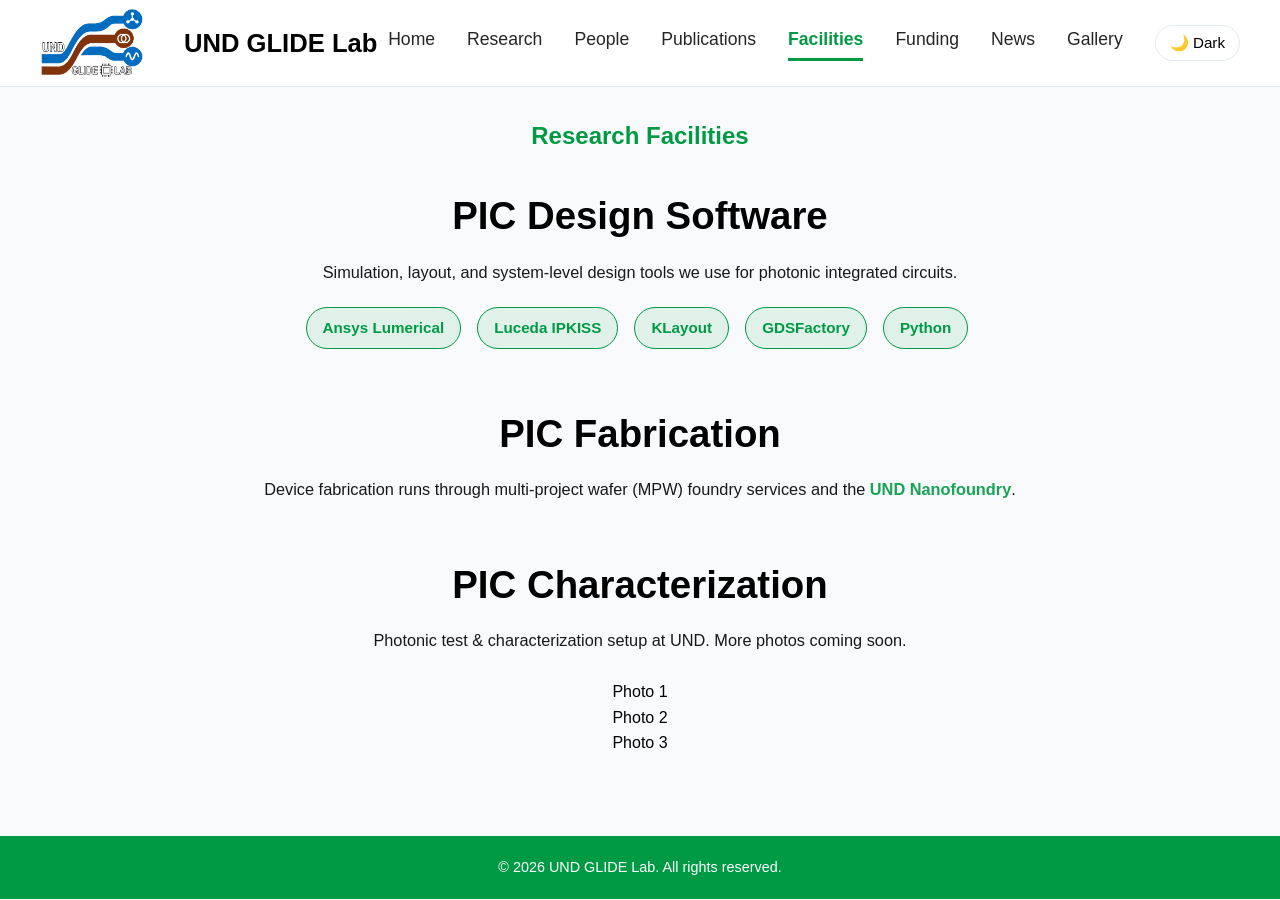
==== facilities.html @ af48dcd4 "Update facilities.html" ====
<!DOCTYPE html>
<html lang="en">
<head>
<meta charset="UTF-8">
<meta name="viewport" content="width=device-width, initial-scale=1.0">
<title>Research Facilities | UND GLIDE Lab</title>
<meta name="description" content="Software, equipment, and fabrication resources at UND GLIDE Lab.">
<link rel="stylesheet" href="css/style.css">
<style>
  .software-list {
    display: flex;
    flex-wrap: wrap;
    gap: 10px;
    justify-content: center;
    margin-top: 16px;
  }
  .software-list .tag {
    font-size: 0.95rem;
    padding: 8px 16px;
  }
  .facility-block {
    max-width: 900px;
    margin: 0 auto 50px;
    text-align: center;
  }
  .facility-block p {
    font-size: 1.02rem;
    line-height: 1.7;
    opacity: 0.9;
  }
  .facility-block a {
    color: var(--primary, #009A44);
    font-weight: 600;
  }
  .facility-block a:hover { text-decoration: underline; }
</style>
</head>
<body>

<header class="navbar">
  <div class="nav-inner">
    <a href="index.html" class="brand">
      <span class="brand-mark"></span> UND GLIDE Lab
    </a>
    <nav class="nav-links">
      <a href="index.html" data-page="index">Home</a>
      <a href="research.html" data-page="research">Research</a>
      <a href="people.html" data-page="people">People</a>
      <a href="publications.html" data-page="publications">Publications</a>
      <a href="facilities.html" data-page="facilities">Facilities</a>
      <a href="funding.html" data-page="funding">Funding</a>
      <a href="news.html" data-page="news">News</a>
      <a href="gallery.html" data-page="gallery">Gallery</a>
      <button class="theme-toggle">🌙 Dark</button>
    </nav>
    <button class="nav-toggle">☰</button>
  </div>
</header>

<section class="section">
  <div class="container">
    <h1 style="text-align:center; margin-bottom:30px; color:var(--primary);">Research Facilities</h1>
    
    <div class="facility-block">
      <h2 class="section-title">PIC Design Software</h2>
      <p>Simulation, layout, and system-level design tools we use for photonic integrated circuits.</p>
      <div class="software-list">
        <span class="tag">Ansys Lumerical</span>
        <span class="tag">Luceda IPKISS</span>
        <span class="tag">KLayout</span>
        <span class="tag">GDSFactory</span>
        <span class="tag">Python</span>
      </div>
    </div>

    <div class="facility-block">
      <h2 class="section-title">PIC Fabrication</h2>
      <p>Device fabrication runs through multi-project wafer (MPW) foundry services and the <a href="https://arts-sciences.und.edu/research/nanofoundry/index.html">UND Nanofoundry</a>.</p>
    </div>

    <div class="facility-block">
      <h2 class="section-title">PIC Characterization</h2>
      <p>Photonic test &amp; characterization setup at UND. More photos coming soon.</p>
      <div class="gallery-grid" style="margin-top:24px;">
        <div class="gallery-item">Photo 1</div>
        <div class="gallery-item">Photo 2</div>
        <div class="gallery-item">Photo 3</div>
      </div>
    </div>
  </div>
</section>

<footer>
  <p class="copyright">© 2026 UND GLIDE Lab. All rights reserved.</p>
</footer>

<script src="js/script.js"></script>
<script>
document.querySelector('.nav-links a[data-page="facilities"]').classList.add('active');
</script>
</body>
</html>
---- css/style.css ----
:root {
  --primary: #009A44;
  --accent: #00C853;
  --bg: #F8FAFC;
  --text: #000000;
  --card-bg: #FFFFFF;
  --border: #E2E8F0;
}

[data-theme="dark"] {
  --primary: #00C853;
  --accent: #009A44;
  --bg: #0F172A;
  --text: #E2E8F0;
  --card-bg: #1E293B;
  --border: #334155;
}

* { margin: 0; padding: 0; box-sizing: border-box; }

body {
  font-family: 'Inter', 'Source Sans Pro', -apple-system, BlinkMacSystemFont, sans-serif;
  background: var(--bg);
  color: var(--text);
  line-height: 1.6;
  transition: background 0.3s, color 0.3s;
}

a { text-decoration: none; color: inherit; }
img { max-width: 100%; display: block; }
ul { list-style: none; }

.container {
  max-width: 1400px;
  margin: 0 auto;
  padding: 0 2rem;
}

/* ---------- NAVBAR ---------- */
.navbar {
  position: sticky;
  top: 0;
  z-index: 1000;
  background: var(--card-bg);
  border-bottom: 1px solid var(--border);
}

.nav-inner {
  max-width: 1400px;
  margin: 0 auto;
  padding: 8px 40px;
  min-height: 86px;
  display: flex;
  align-items: center;
  justify-content: space-between;
}

.brand {
  font-weight: 700;
  font-size: 1.6rem;
  color: var(--primary);
  display: flex;
  align-items: center;
  gap: 14px;
}

.brand-mark {
  width: 130px;
  height: 70px;
  background-image: url('../glide lab logo.png');
  background-size: contain;
  background-repeat: no-repeat;
  background-position: left center;
  display: inline-block;
}

.nav-links {
  display: flex;
  gap: 32px;
  align-items: center;
}

.nav-links a {
  font-size: 1.1rem;
  font-weight: 500;
  color: var(--text);
  opacity: 0.85;
  transition: opacity 0.2s, color 0.2s;
  padding-bottom: 4px;
  border-bottom: 3px solid transparent;
}

.nav-links a:hover {
  opacity: 1;
  color: var(--primary);
}

.nav-links a.active {
  opacity: 1;
  color: var(--primary);
  font-weight: 700;
  border-bottom: 3px solid var(--primary);
}

.theme-toggle {
  background: none;
  border: 1px solid var(--border);
  border-radius: 20px;
  padding: 8px 14px;
  cursor: pointer;
  color: var(--text);
  font-size: 0.95rem;
}

.nav-toggle {
  display: none;
  background: none;
  border: none;
  font-size: 1.5rem;
  color: var(--text);
  cursor: pointer;
}

@media (max-width: 860px) {
  .nav-links {
    position: absolute;
    top: 86px;
    left: 0;
    right: 0;
    background: var(--card-bg);
    flex-direction: column;
    padding: 16px 24px;
    border-bottom: 1px solid var(--border);
    display: none;
  }
  .nav-links.open { display: flex; }
  .nav-toggle { display: block; }
}

/* ---------- HERO (hidden on all pages) ---------- */
.hero {
  display: none !important;
}

.btn-row { display: flex; gap: 16px; justify-content: center; flex-wrap: wrap; }

.btn {
  display: inline-block;
  padding: 12px 26px;
  border-radius: 8px;
  font-weight: 600;
  font-size: 0.95rem;
  transition: transform 0.2s, box-shadow 0.2s;
}

.btn-primary { background: #fff; color: var(--primary); }
.btn-outline { border: 1.5px solid rgba(255,255,255,0.7); color: #fff; }
.btn:hover { transform: translateY(-2px); box-shadow: 0 8px 20px rgba(0,0,0,0.15); }

/* ---------- SECTIONS ---------- */
.section { padding: 30px 0; }
.section-alt { background: var(--card-bg); }

.section-title {
  font-size: 2.4rem;
  font-weight: 800;
  color: var(--primary);
  margin-bottom: 12px;
  text-align: center;
}

.section-sub {
  text-align: center;
  max-width: 640px;
  margin: 0 auto 16px;
  font-size: 1.05rem;
  opacity: 0.8;
}

/* ---------- GRID / CARDS ---------- */
.grid {
  display: grid;
  gap: 24px;
  grid-template-columns: repeat(auto-fit, minmax(260px, 1fr));
}

.card {
  background: var(--card-bg);
  border: 1px solid var(--border);
  border-radius: 14px;
  padding: 28px;
  transition: transform 0.2s, box-shadow 0.2s;
}

.card:hover { transform: translateY(-4px); box-shadow: 0 12px 28px rgba(0,0,0,0.08); }

.card .icon {
  width: 46px;
  height: 46px;
  border-radius: 10px;
  background: linear-gradient(135deg, var(--primary), var(--accent));
  margin-bottom: 16px;
}

.card h3 { font-size: 1.3rem; margin-bottom: 8px; color: var(--primary); }
.card p { font-size: 1.02rem; opacity: 0.85; }

/* ---------- PILL TAGS / RESEARCH BUTTONS ---------- */
.tag {
  display: inline-block;
  background: rgba(0, 154, 68, 0.1);
  color: var(--primary);
  border: 1.5px solid var(--primary);
  font-size: 0.9rem;
  font-weight: 600;
  padding: 10px 22px;
  border-radius: 999px;
  margin: 4px 6px 4px 0;
  transition: background 0.2s, color 0.2s, transform 0.2s;
  cursor: pointer;
}

.tag:hover {
  background: var(--primary);
  color: #fff;
  transform: translateY(-1px);
}

/* ---------- NEWS / LIST ---------- */
.list-item {
  border-left: 3px solid var(--accent);
  padding: 6px 0 6px 18px;
  margin-bottom: 18px;
  font-size: 1.05rem;
}

.list-item .date { font-size: 0.95rem; font-weight: 700; color: var(--accent); }

/* ---------- PEOPLE ---------- */
.person {
  background: var(--card-bg);
  border: 1px solid var(--border);
  border-radius: 14px;
  padding: 28px;
  text-align: center;
}

.avatar {
  width: 260px;
  height: 260px;
  border-radius: 50%;
  margin: 0 auto 20px;
  background: linear-gradient(135deg, var(--primary), var(--accent));
}

.person h3 { color: var(--primary); margin-bottom: 4px; font-size: 1.2rem; }
.person .role { font-size: 0.95rem; opacity: 0.7; margin-bottom: 12px; }

/* ---------- PUBLICATIONS ---------- */
.pub-item {
  background: var(--card-bg);
  border: 1px solid var(--border);
  border-radius: 12px;
  padding: 20px 24px;
  margin-bottom: 16px;
}

.pub-item h4 { color: var(--primary); margin-bottom: 6px; font-size: 1.1rem; }
.pub-item .venue { font-style: italic; opacity: 0.8; font-size: 0.95rem; }
.pub-links { margin-top: 10px; display: flex; gap: 14px; }
.pub-links a { color: var(--accent); font-weight: 600; font-size: 0.9rem; }

/* ---------- FORM ---------- */
.form-box {
  max-width: 560px;
  margin: 0 auto;
  background: var(--card-bg);
  border: 1px solid var(--border);
  border-radius: 14px;
  padding: 32px;
}

.form-box label { display: block; font-size: 0.9rem; font-weight: 600; margin-bottom: 6px; margin-top: 16px; }

.form-box input, .form-box textarea {
  width: 100%;
  padding: 10px 12px;
  border-radius: 8px;
  border: 1px solid var(--border);
  background: var(--bg);
  color: var(--text);
  font-family: inherit;
  font-size: 1rem;
}

.form-box button { margin-top: 22px; width: 100%; }

/* ---------- CONTACT (index page) ---------- */
.contact-grid {
  display: grid;
  grid-template-columns: 1fr 1fr;
  gap: 32px;
  max-width: 900px;
  margin: 0 auto;
}

.contact-card {
  background: var(--card-bg);
  border: 1px solid var(--border);
  border-radius: 12px;
  padding: 20px 24px;
  text-align: center;
}

.contact-card h4 {
  color: var(--primary);
  font-size: 1.15rem;
  margin: 0 0 12px;
  padding-bottom: 8px;
  border-bottom: 2px solid var(--primary);
  display: inline-block;
}

.contact-card p {
  margin: 0;
  line-height: 1.7;
  font-size: 0.98rem;
}

.contact-card a {
  color: var(--primary);
  text-decoration: none;
  font-weight: 500;
}

.contact-card a:hover { text-decoration: underline; }

@media (max-width: 700px) {
  .contact-grid { grid-template-columns: 1fr; }
}

/* ---------- FOOTER ---------- */
footer {
  background: var(--primary);
  color: #fff;
  padding: 20px 24px;
  text-align: center;
  margin-top: 0;
}

footer .copyright {
  font-size: 0.9rem;
  margin: 0;
  color: #fff !important;
  opacity: 1;
}


/* ---------- GALLERY ---------- */
.photo-gallery {
  display: grid;
  grid-template-columns: repeat(4, minmax(0, 1fr));
  gap: 20px;
  margin-top: 24px;
}

.photo-card {
  background: var(--card-bg);
  border: 1px solid var(--border);
  border-radius: 12px;
  overflow: hidden;
  min-width: 0;
  transition: transform 0.2s, box-shadow 0.2s;
}

.photo-card:hover {
  transform: translateY(-4px);
  box-shadow: 0 12px 28px rgba(0,0,0,0.08);
}

.photo-card img {
  width: 100%;
  aspect-ratio: 4/3;
  object-fit: cover;
  display: block;
}

.photo-card .caption {
  padding: 14px 18px;
  font-size: 0.95rem;
  line-height: 1.5;
  overflow-wrap: break-word;
}

.photo-card .caption .date {
  display: block;
  font-size: 0.8rem;
  font-weight: 700;
  color: var(--primary);
  margin-bottom: 4px;
  letter-spacing: 0.5px;
}

.photo-card .caption a {
  color: var(--primary);
  text-decoration: underline;
}

/* Tablet */
@media (max-width: 900px) {
  .photo-gallery {
    grid-template-columns: repeat(2, minmax(0, 1fr));
  }
}

/* Mobile */
@media (max-width: 600px) {
  .photo-gallery {
    grid-template-columns: 1fr;
  }
}


/* ---------- LIGHT MODE — force all colored text to black ---------- */
html:not([data-theme="dark"]) .brand,
html:not([data-theme="dark"]) .section-title,
html:not([data-theme="dark"]) .card h3,
html:not([data-theme="dark"]) .person h3,
html:not([data-theme="dark"]) .pub-item h4,
html:not([data-theme="dark"]) .contact-card h4,
html:not([data-theme="dark"]) .contact-card a,
html:not([data-theme="dark"]) .btn-primary,
html:not([data-theme="dark"]) .list-item .date,
html:not([data-theme="dark"]) .pub-links a {
  color: #000000;
}
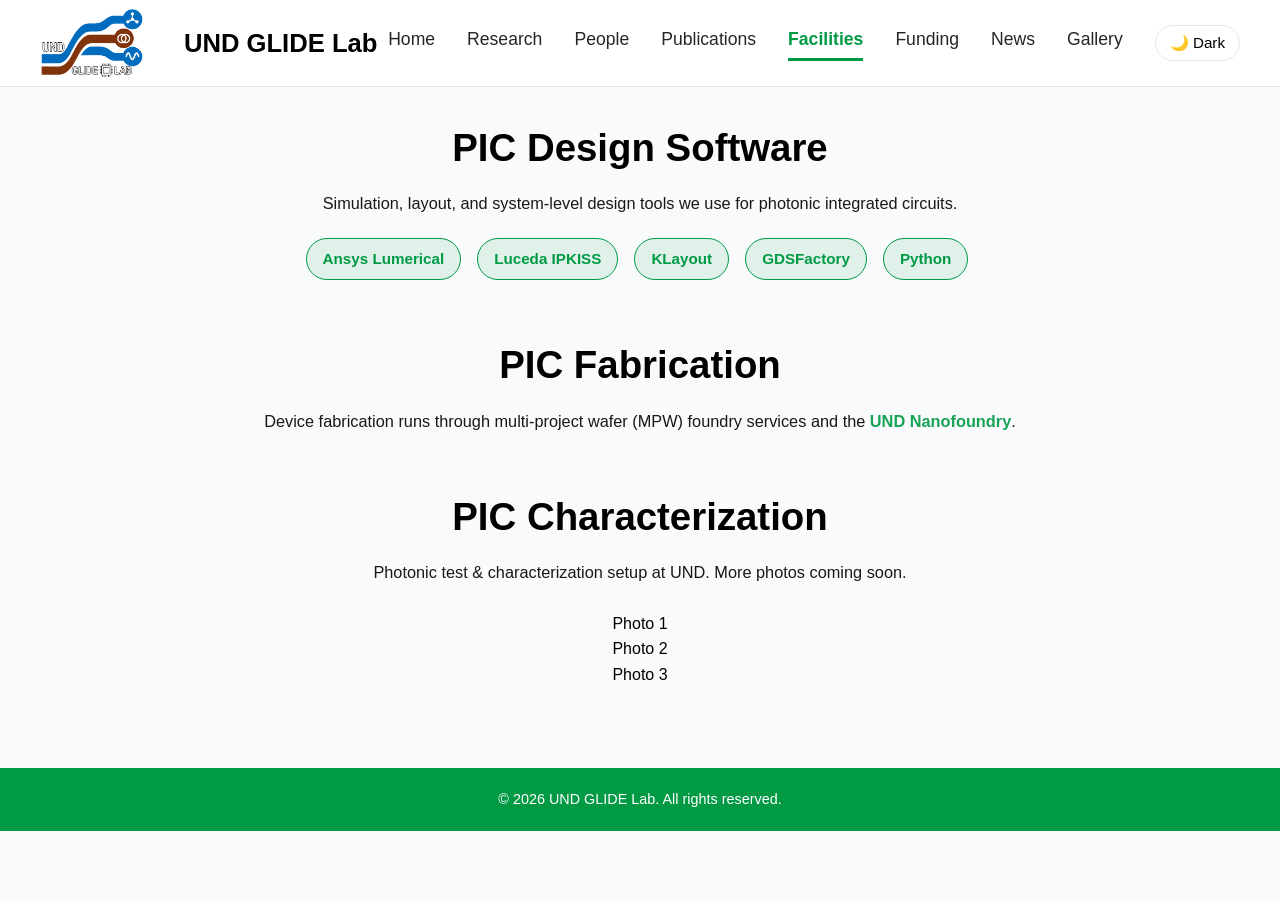
==== commit 47df3ab4: "Remove header title from facilities.html" ====
--- a/facilities.html
+++ b/facilities.html
@@ -59,8 +59,7 @@
 
 <section class="section">
   <div class="container">
-    <h1 style="text-align:center; margin-bottom:30px; color:var(--primary);">Research Facilities</h1>
-    
+
     <div class="facility-block">
       <h2 class="section-title">PIC Design Software</h2>
       <p>Simulation, layout, and system-level design tools we use for photonic integrated circuits.</p>
@@ -87,6 +86,7 @@
         <div class="gallery-item">Photo 3</div>
       </div>
     </div>
+
   </div>
 </section>
 
